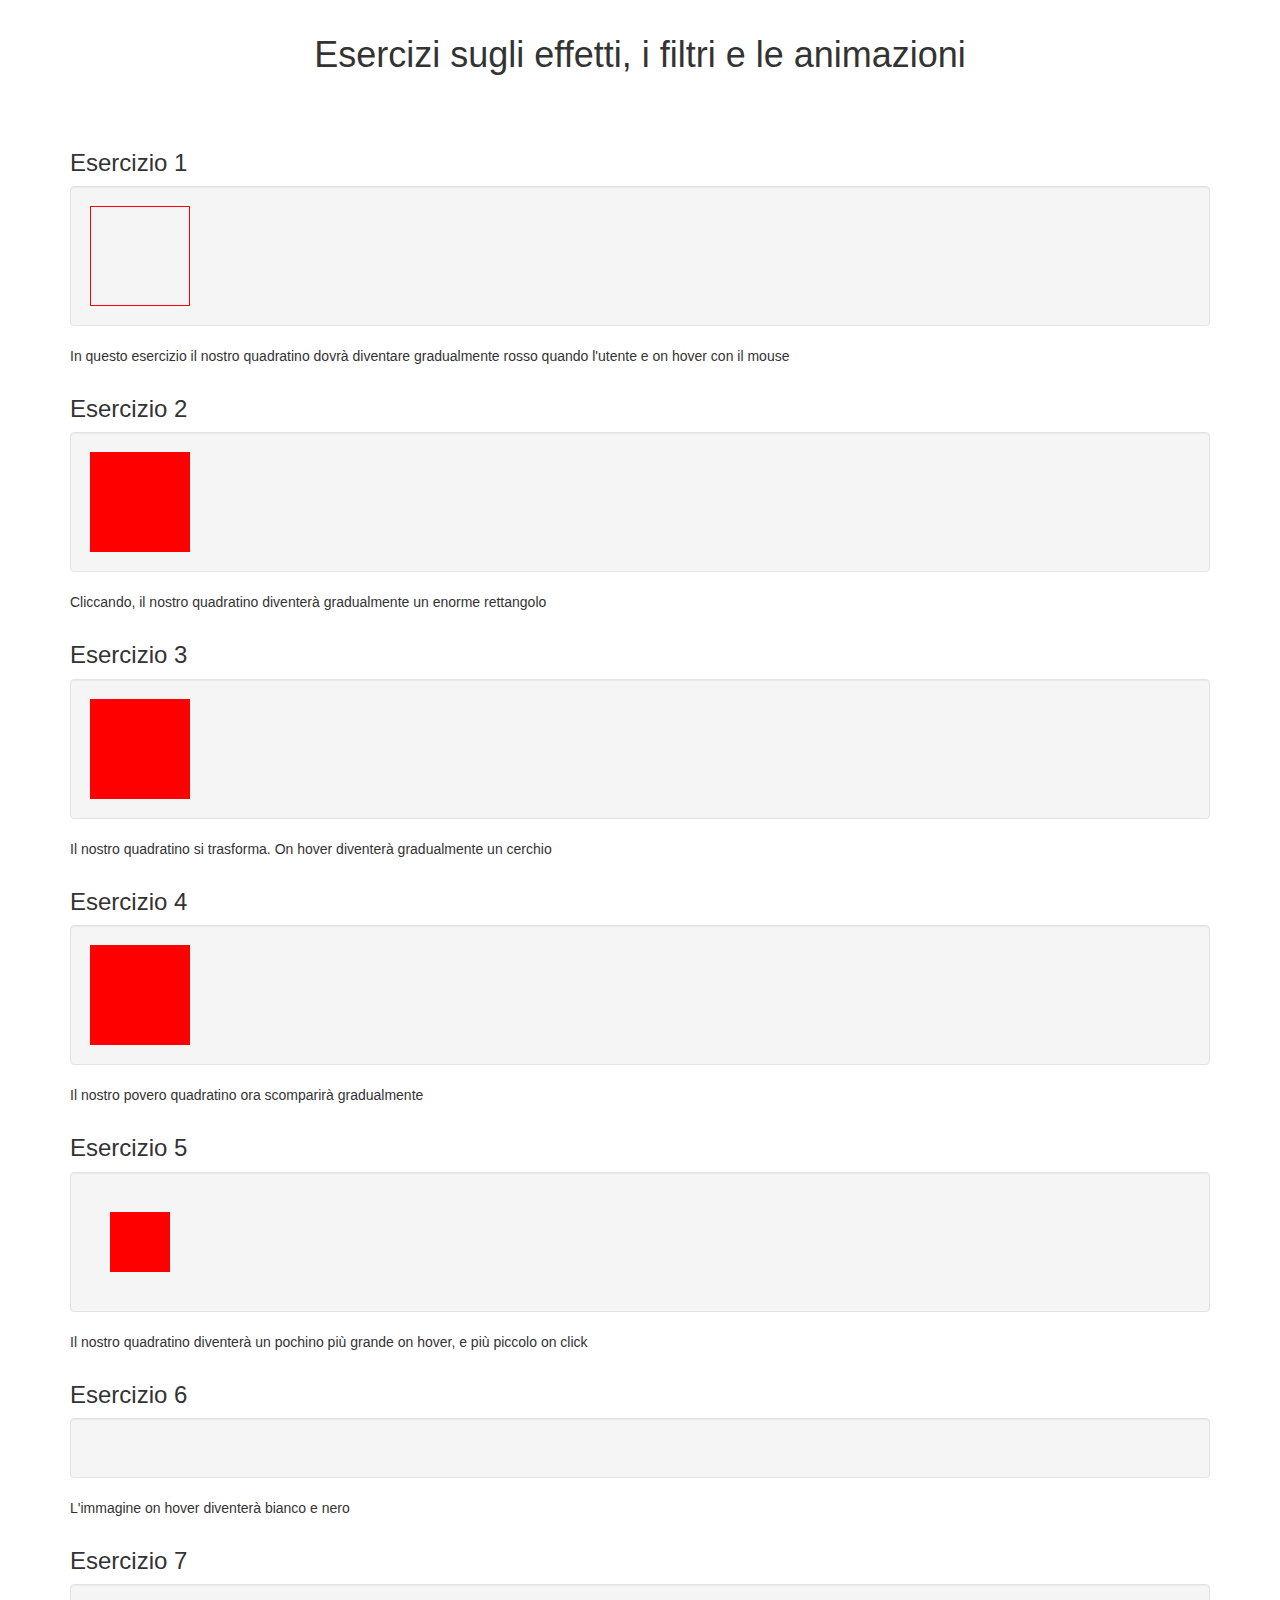
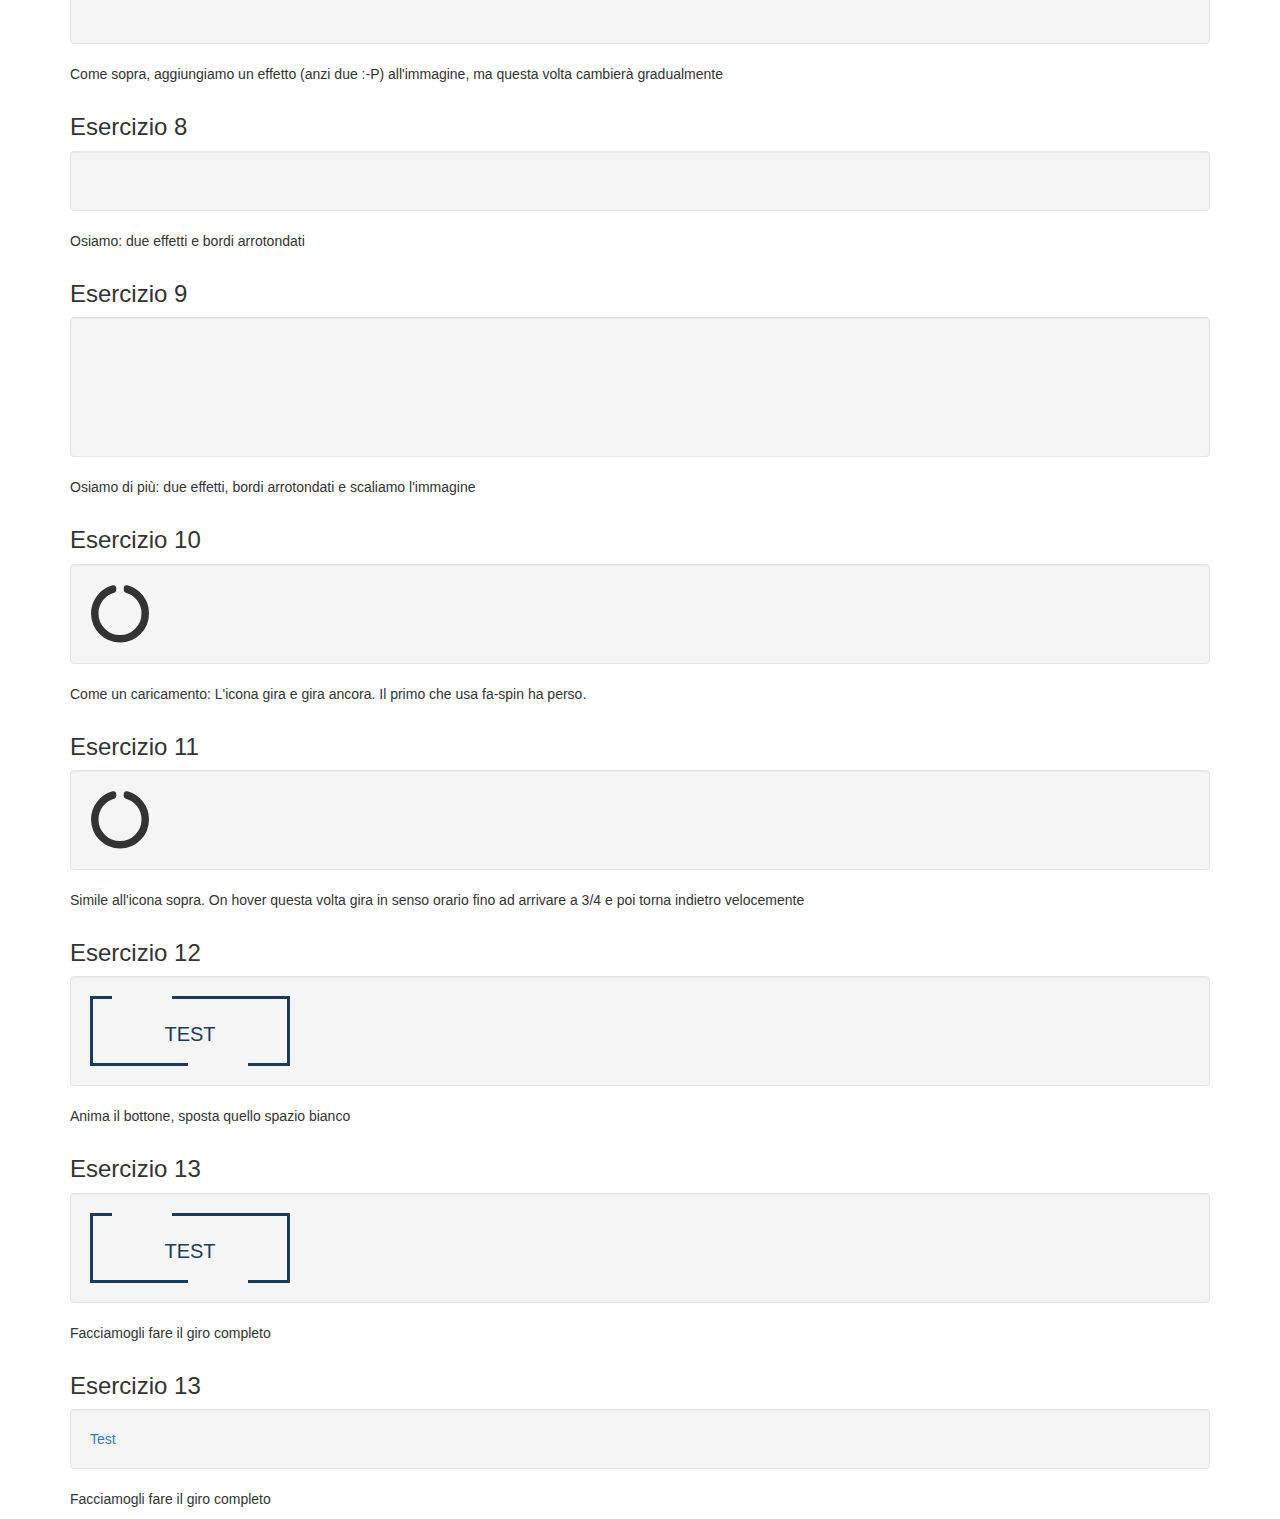
==== bonus/index.html @ 45012652 "Personal take on structure of 13th exercise" ====
<!DOCTYPE html>
<html lang="en" dir="ltr">
    <head>
        <link rel="stylesheet" href="common.css">
        <link rel="stylesheet" href="https://use.fontawesome.com/releases/v5.4.2/css/all.css">
        <link rel="stylesheet" href="https://maxcdn.bootstrapcdn.com/bootstrap/3.3.7/css/bootstrap.min.css">
        <link rel="stylesheet" href="style.css">
        <link rel="stylesheet" href="solutions.css">
        <meta charset="utf-8">
        <title>Effects and other stuff</title>
    </head>
    <body>
        <div class="container">
            <div class="row margin-top-15 margin-bottom-45">
                <div class="col-xs-12 text-center">
                    <h1>Esercizi sugli effetti, i filtri e le animazioni</h1>
                </div>
            </div>
            <!-- Esercizio 1 -->
            <div class="row">
                <div class="col-xs-12">
                    <h3>Esercizio 1</h3>
                </div>
                <div class="col-xs-12">
                    <div class="well">
                        <div class="ex-1-square"></div>
                    </div>
                </div>
                <div class="col-xs-12">
                    <p>In questo esercizio il nostro quadratino dovrà diventare gradualmente rosso quando l'utente e on hover con il mouse</p>
                </div>
            </div>
            <!-- Esercizio 2 -->
            <div class="row">
                <div class="col-xs-12">
                    <h3>Esercizio 2</h3>
                </div>
                <div class="col-xs-12">
                    <div class="well">
                        <div class="ex-2-square"></div>
                    </div>
                </div>
                <div class="col-xs-12">
                    <p>Cliccando, il nostro quadratino diventerà gradualmente un enorme rettangolo</p>
                </div>
            </div>
            <!-- Esercizio 3 -->
            <div class="row">
                <div class="col-xs-12">
                    <h3>Esercizio 3</h3>
                </div>
                <div class="col-xs-12">
                    <div class="well">
                        <div class="ex-3-square"></div>
                    </div>
                </div>
                <div class="col-xs-12">
                    <p>Il nostro quadratino si trasforma. On hover diventerà gradualmente un cerchio</p>
                </div>
            </div>
            <!-- Esercizio 4 -->
            <div class="row">
                <div class="col-xs-12">
                    <h3>Esercizio 4</h3>
                </div>
                <div class="col-xs-12">
                    <div class="well">
                        <div class="ex-4-square"></div>
                    </div>
                </div>
                <div class="col-xs-12">
                    <p>Il nostro povero quadratino ora scomparirà gradualmente</p>
                </div>
            </div>
            <!-- Esercizio 5 -->
            <div class="row">
                <div class="col-xs-12">
                    <h3>Esercizio 5</h3>
                </div>
                <div class="col-xs-12">
                    <div class="well">
                        <div class="ex-5-square"></div>
                    </div>
                </div>
                <div class="col-xs-12">
                    <p>Il nostro quadratino diventerà un pochino più grande on hover, e più piccolo on click</p>
                </div>
            </div>
            <!-- Esercizio 6 -->
            <div class="row">
                <div class="col-xs-12">
                    <h3>Esercizio 6</h3>
                </div>
                <div class="col-xs-12">
                    <div class="well">
                        <img class="ex-6-img" src="https://i.ytimg.com/vi/UJ6GmaZVFkU/maxresdefault.jpg" alt="">
                    </div>
                </div>
                <div class="col-xs-12">
                    <p>L'immagine on hover diventerà bianco e nero</p>
                </div>
            </div>
            <!-- Esercizio 7 -->
            <div class="row">
                <div class="col-xs-12">
                    <h3>Esercizio 7</h3>
                </div>
                <div class="col-xs-12">
                    <div class="well">
                        <img class="ex-7-img" src="https://cdn.spaziogames.it/storage/media/2023/11/7074/fallout-vault-boy.jpg" alt="">
                    </div>
                </div>
                <div class="col-xs-12">
                    <p>Come sopra, aggiungiamo un effetto (anzi due :-P) all'immagine, ma questa volta cambierà gradualmente</p>
                </div>
            </div>
            <!-- Esercizio 8 -->
            <div class="row">
                <div class="col-xs-12">
                    <h3>Esercizio 8</h3>
                </div>
                <div class="col-xs-12">
                    <div class="well">
                        <img class="ex-8-img" src="https://images.unsplash.com/photo-1532274402911-5a369e4c4bb5?ixlib=rb-0.3.5&ixid=eyJhcHBfaWQiOjEyMDd9&s=81a5f1725ca68c549e0054dcfdf269de&w=1000&q=80" alt="">
                    </div>
                </div>
                <div class="col-xs-12">
                    <p>Osiamo: due effetti e bordi arrotondati</p>
                </div>
            </div>
            <!-- Esercizio 9 -->
            <div class="row">
                <div class="col-xs-12">
                    <h3>Esercizio 9</h3>
                </div>
                <div class="col-xs-12">
                    <div class="well">
                        <img class="ex-9-img" src="https://cdn.fstoppers.com/styles/large-16-9/s3/lead/2018/04/jonathan-martin-brunate-lead-image_0.jpg" alt="">
                    </div>
                </div>
                <div class="col-xs-12">
                    <p>Osiamo di più: due effetti, bordi arrotondati e scaliamo l'immagine</p>
                </div>
            </div>
            <!-- Esercizio 10 -->
            <div class="row">
                <div class="col-xs-12">
                    <h3>Esercizio 10</h3>
                </div>
                <div class="col-xs-12">
                    <div class="well">
                        <i class="ex-10-icon fas fa-circle-notch"></i>
                    </div>
                </div>
                <div class="col-xs-12">
                    <p>Come un caricamento: L'icona gira e gira ancora. Il primo che usa fa-spin ha perso.</p>
                </div>
            </div>
            <!-- Esercizio 11 -->
            <div class="row">
                <div class="col-xs-12">
                    <h3>Esercizio 11</h3>
                </div>
                <div class="col-xs-12">
                    <div class="well">
                        <i class="ex-11-icon fas fa-circle-notch"></i>
                    </div>
                </div>
                <div class="col-xs-12">
                    <p>Simile all'icona sopra. On hover questa volta gira in senso orario fino ad arrivare a 3/4 e poi torna indietro velocemente</p>
                </div>
            </div>
            <!-- Esercizio 12 -->
            <div class="row">
                <div class="col-xs-12">
                    <h3>Esercizio 12</h3>
                </div>
                <div class="col-xs-12">
                    <div class="well">
                        <a href="#" class="ex-12-button">
                            <div class="ex-12-top-white"></div>
                            Test
                            <div class="ex-12-bottom-white">

                            </div>
                        </a>
                    </div>
                </div>
                <div class="col-xs-12">
                    <p>Anima il bottone, sposta quello spazio bianco</p>
                </div>
            </div>
            <!-- Esercizio 13 -->
            <div class="row">
                <div class="col-xs-12">
                    <h3>Esercizio 13</h3>
                </div>
                <div class="col-xs-12">
                    <div class="well">
                        <a href="#" class="ex-13-button">
                            <div class="ex-13-top-white"></div>
                            Test
                            <div class="ex-13-bottom-white"></div>
                        </a>
                    </div>
                </div>
                <div class="col-xs-12">
                    <p>Facciamogli fare il giro completo</p>
                </div>
            </div>

            <!-- Esercizio 13 - Scorretti's take -->
            <div class="row">
                <div class="col-xs-12">
                    <h3>Esercizio 13</h3>
                </div>
                <div class="col-xs-12">
                    <div class="well">
                        <a href="#" class="ex-13s-button">
                            <div class="ex-13s-top-white"></div>
                            Test
                            <div class="ex-13s-bottom-white"></div>
                        </a>
                    </div>
                </div>
                <div class="col-xs-12">
                    <p>Facciamogli fare il giro completo</p>
                </div>
            </div>
        </div>
    </body>
</html>
---- bonus/common.css ----
* {
    margin: 0;
    padding: 0;
    box-sizing: border-box;
}

.margin-top-15 {
    margin-top: 15px;
}
.margin-top-30 {
    margin-top: 30px;
}
.margin-top-45 {
    margin-top: 45px;
}
.margin-top-60 {
    margin-top: 60px;
}
.margin-top-75 {
    margin-top: 75px;
}

.margin-bottom-15 {
    margin-bottom: 15px;
}
.margin-bottom-30 {
    margin-bottom: 30px;
}
.margin-bottom-45 {
    margin-bottom: 45px;
}
.margin-bottom-60 {
    margin-bottom: 60px;
}
.margin-bottom-75 {
    margin-bottom: 75px;
}
---- bonus/style.css ----
.ex-1-square {
    width: 100px;
    height: 100px;
    border: 1px solid red;
}
.ex-2-square {
    width: 100px;
    height: 100px;
    background: red;
}
.ex-3-square {
    width: 100px;
    height: 100px;
    background: red;
}
.ex-4-square {
    width: 100px;
    height: 100px;
    background: red;
}
.ex-5-square {
    margin: 20px;
    width: 60px;
    height: 60px;
    background: red;
}
.ex-6-img, .ex-7-img, .ex-8-img {
    width: 500px;
}

.ex-9-img {
    margin: 50px 100px;
    width: 400px;
}
.ex-10-icon {
    font-size: 60px;
}
.ex-11-icon {
    font-size: 60px;
}
.ex-12-button, .ex-13-button {
    position: relative;
    display: block;
    width: 200px;
    height: 70px;
    text-transform: uppercase;
    border: 3px solid #1b3c59;
    color: #1b3c59;
    font-size: 20px;
    line-height: 70px;
    text-align: center;
    text-decoration: none;
}
.ex-12-top-white, .ex-13-top-white {
    position: absolute;
    top: -10px;
    left: 10%;
    background: #f5f5f5;
    width: 60px;
    height: 20px;
}
.ex-12-bottom-white, .ex-13-bottom-white {
    position: absolute;
    bottom: -10px;
    right: 20%;
    background: #f5f5f5;
    width: 60px;
    height: 20px;
}
---- bonus/solutions.css ----
/* Exercise #1 */
.ex-1-square {
    transition: 1.5s;
}

.ex-1-square:hover {
    background-color: #ff0000;
}

/* Exercise #2 */
.ex-2-square {
    transition: 4s linear;
    display: flex;

    align-items: center;
    text-align: center;
}

.ex-2-square:active {
    width: 100%;
}

.ex-2-square::after {
    opacity: 0;
    content: "I'M WIIIIIIIIIIDE";
    width: 100%;
    font: 700 2rem;
    color: white;

    transition: 1s ease-out 2s;
}

.ex-2-square:active::after {
    opacity: 1;
    font-size: 4rem;
}

/* Exercise #3 */
.ex-3-square {
    transition: 3s ease-in;
}

.ex-3-square:hover {
    border-radius: 50%;
}

/* Exercise #4 */
.ex-4-square {
    transition: 2s ease-out;
}

.ex-4-square:hover {
    opacity: 0;
}

/* Exercise #5 */
.ex-5-square {
    transition: 1s ease-in-out;
}

.ex-5-square:hover {
    transform: scale( calc(5 / 3) );
}

.ex-5-square:active {
    transform: scale( calc( 1 / (5 / 3) ) );
}

/* Exercise #6 */
.ex-6-img:hover {
    filter: grayscale(100%);
}

/* Exercise #7 */
.ex-7-img {
    transition: 2s;
}

.ex-7-img:hover {
    filter: saturate(40%) sepia(50%);
}

/* Exercise #8 */
.ex-8-img {
    transition: 2s ease-out;
}

.ex-8-img:hover {
    border-radius: 25% 50% / 90%;
    filter: invert(80%) hue-rotate(180deg);
}

/* Exercise #9 */
.ex-9-img {
    transition: 1s linear;
}

.ex-9-img:hover {
    filter: saturate(400%) contrast(150%);
    transform: scale(1.5);
    border-radius: 50% 25% 50% 25%;
}

/* Exercise #10 */
.ex-10-icon {
    animation: loading 2s infinite linear reverse;
}

@keyframes loading {
    0% {
        transform: rotate(360deg);
    }
}

/* Exercise #11 */
.ex-11-icon:hover {
    animation: maybe-loading 1.5s ease-in-out alternate infinite;
}

@keyframes maybe-loading {
    100% {
        transform: rotate(270deg);
    }
}

/* Exercise #12 */
.ex-12-button:hover .ex-12-top-white {
    animation: top-gap-12 .5s linear alternate 2;
}

@keyframes top-gap-12 {
    100% {
        left: 50%;
    }
}

.ex-12-button:hover .ex-12-bottom-white {
    animation: bottom-gap-12 .5s linear alternate 2;
}

@keyframes bottom-gap-12 {
    100% {
        right: 60%;
    }
}

/* Exercise #13 */
.ex-13-button:hover .ex-13-top-white {
    animation: top-gap-13 3s linear infinite;
}

@keyframes top-gap-13 {
    0% {
        left: 10%;
        top: -10px;
    }

    30.15% {
        left: calc(100% - 40px);
        top: -10px;
    }

    43.15% {
        left: calc(100% - 40px);
        top: calc(100% - 10px);
    }

    80.15% {
        left: -20px;
        top: calc(100% - 10px);
    }

    93.15% {
        left: -20px;
        top: -10px;
    }

    100% {
        left: 10%;
        top: -10px;
    }
}

.ex-13-button:hover .ex-13-bottom-white {
    animation: bottom-gap-13 3s linear infinite;
}

@keyframes bottom-gap-13 {
    0% {
        right: 20%;
        bottom: -10px;
    }

    28.85% {
        right: calc(100% - 40px);
        bottom: -10px;
    }

    41.85% {
        right: calc(100% - 40px);
        bottom: calc(100% - 10px);
    }

    78.85% {
        right: -20px;
        bottom: calc(100% - 10px);
    }

    91.85% {
        right: -20px;
        bottom: -10px;
    }

    100% {
        right: 20%;
        bottom: -10px;
    }
}
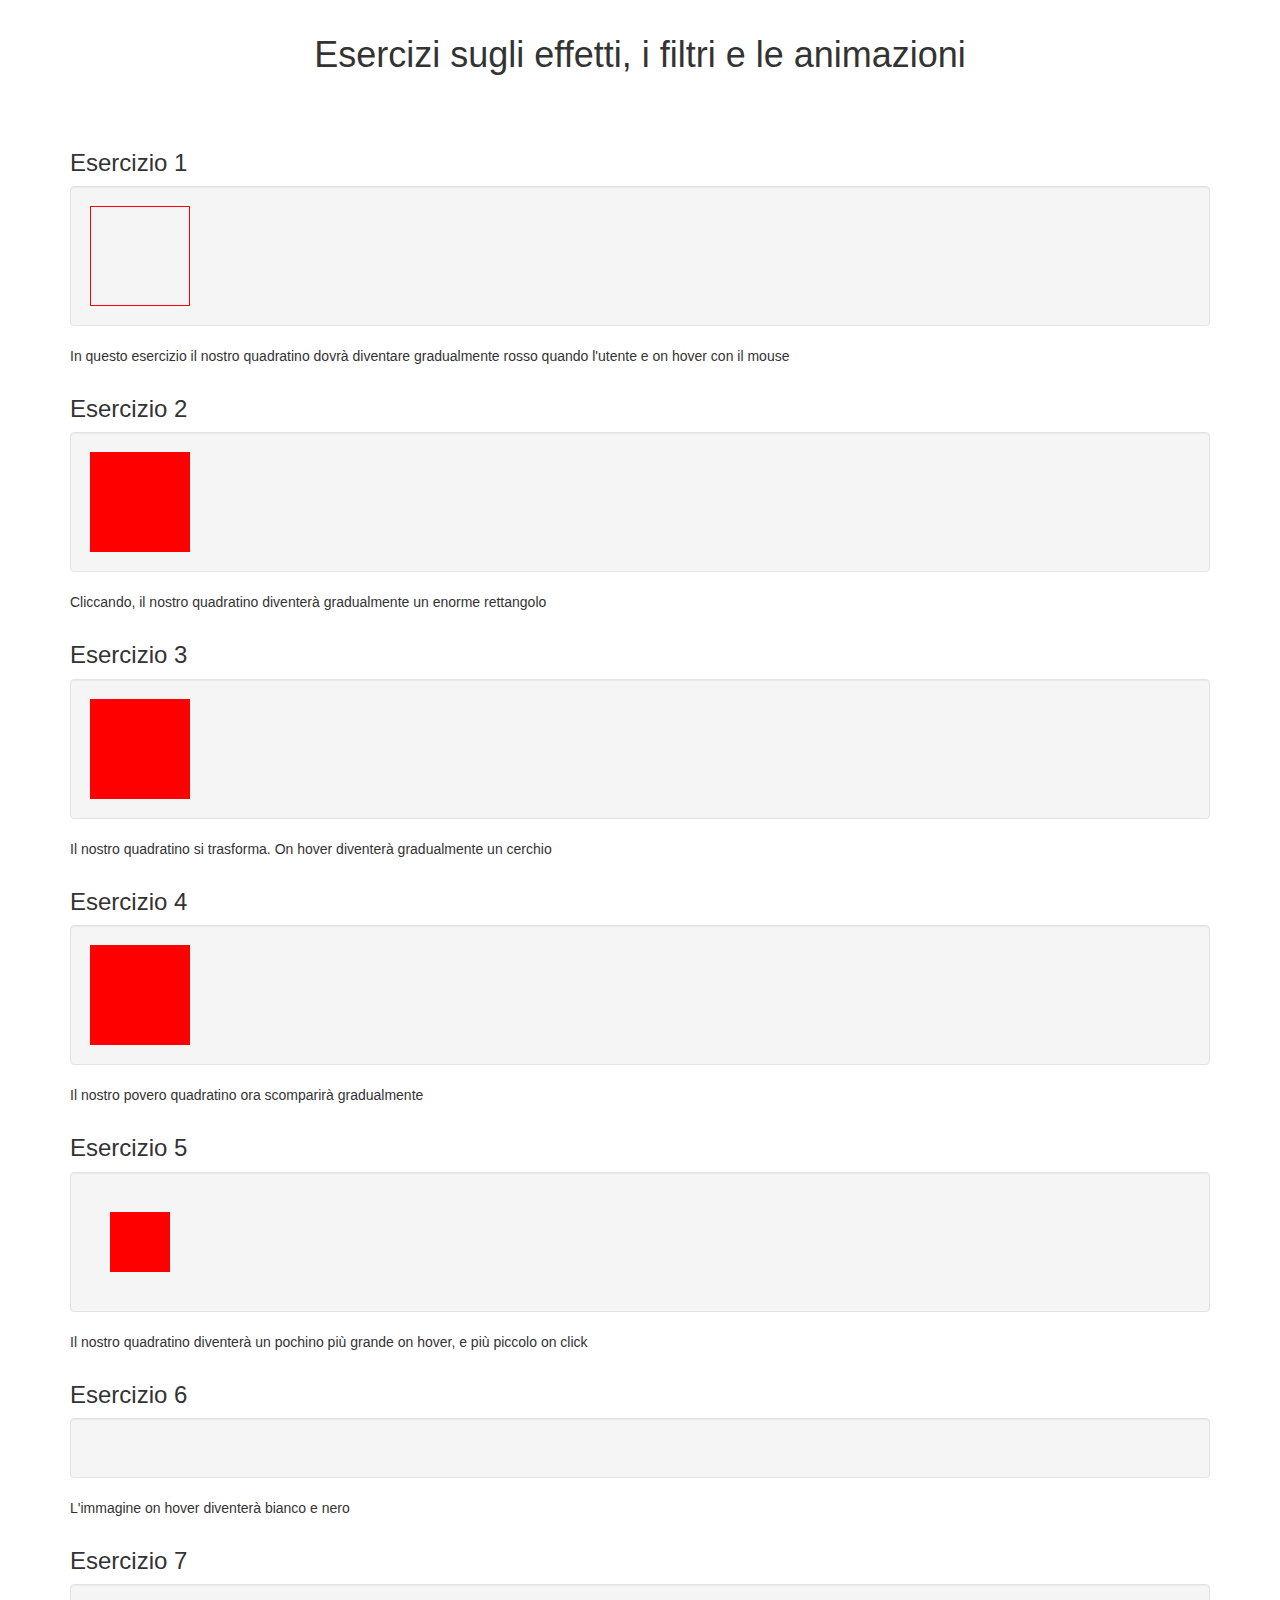
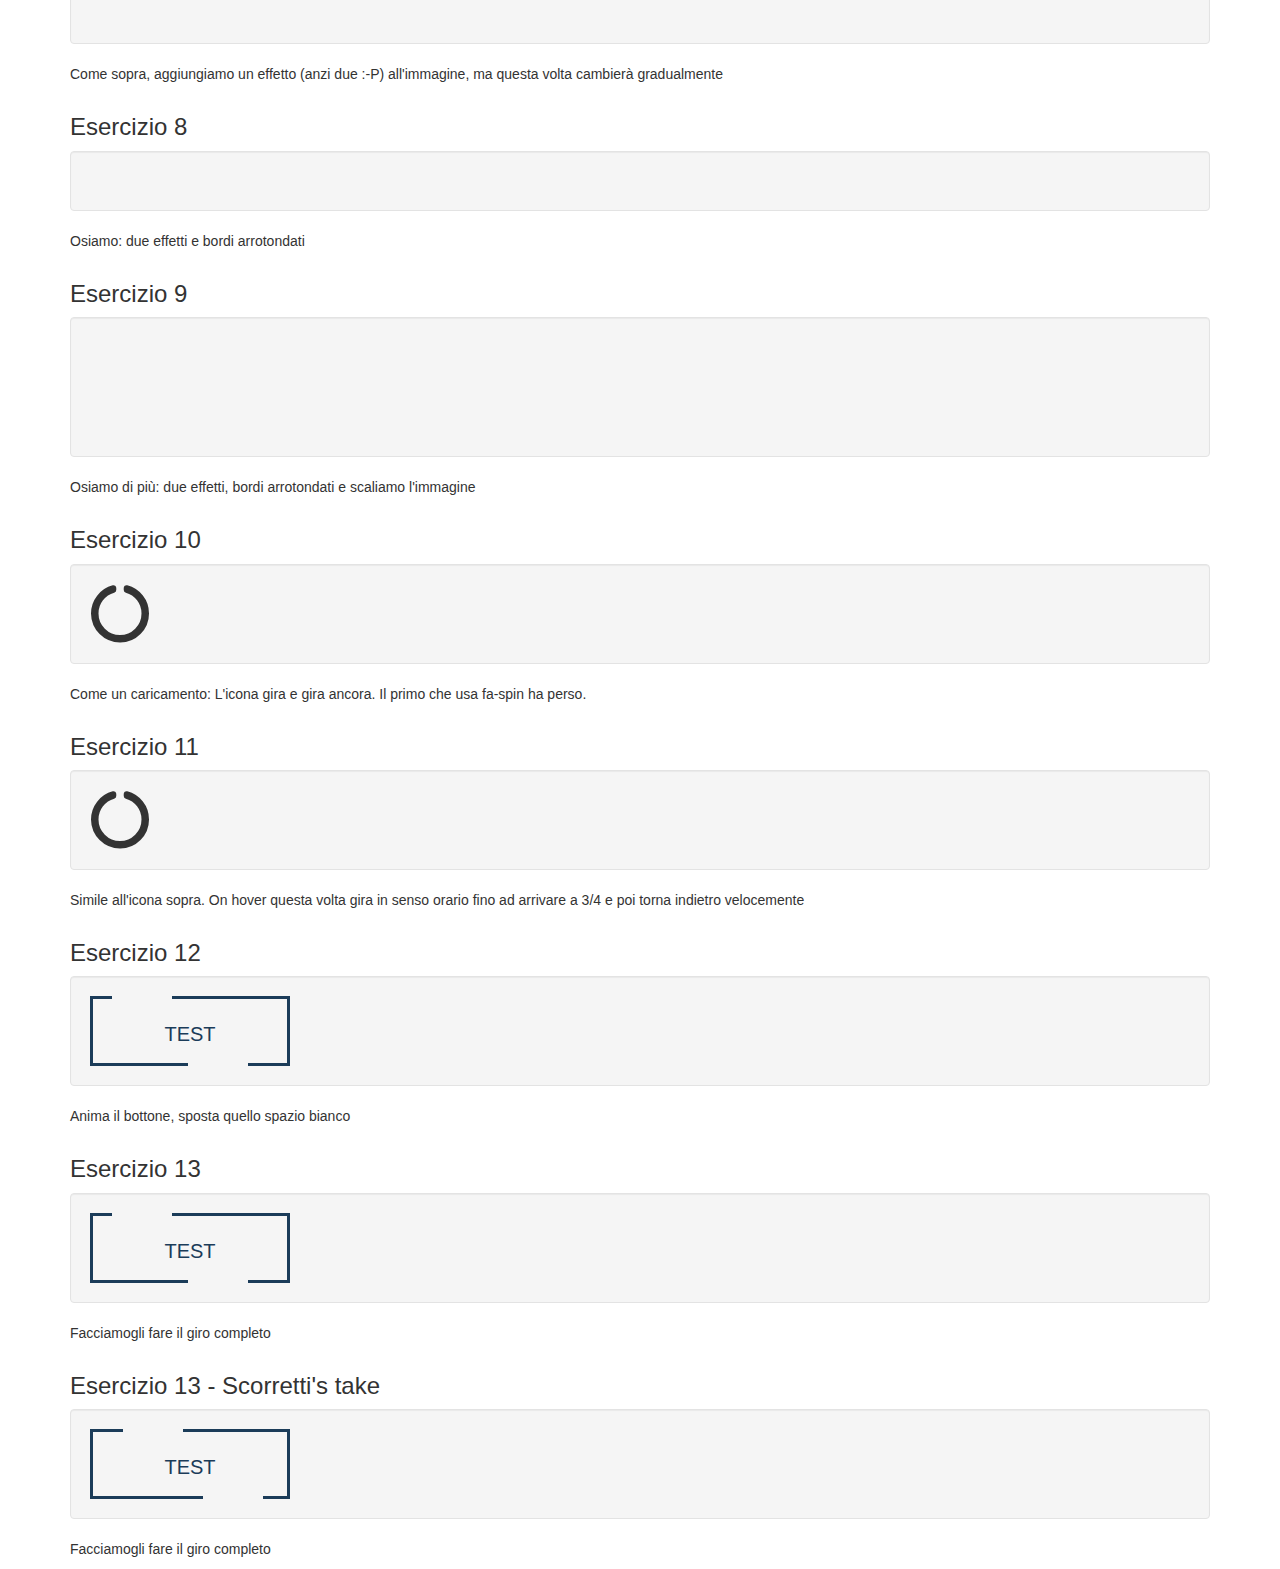
==== commit e5c0895f: "Personal take completed (all relative too font size of ex-13s-button and very few code)" ====
--- a/bonus/index.html
+++ b/bonus/index.html
@@ -212,14 +212,14 @@
             <!-- Esercizio 13 - Scorretti's take -->
             <div class="row">
                 <div class="col-xs-12">
-                    <h3>Esercizio 13</h3>
+                    <h3>Esercizio 13 - Scorretti's take</h3>
                 </div>
                 <div class="col-xs-12">
                     <div class="well">
                         <a href="#" class="ex-13s-button">
-                            <div class="ex-13s-top-white"></div>
+                            <div class="ex-13s-top-white gap"></div>
                             Test
-                            <div class="ex-13s-bottom-white"></div>
+                            <div class="ex-13s-bottom-white gap"></div>
                         </a>
                     </div>
                 </div>
--- a/bonus/style.css
+++ b/bonus/style.css
@@ -67,3 +67,36 @@
     width: 60px;
     height: 20px;
 }
+
+
+/* Esercizio 13 - Scorretti's take */
+.ex-13s-button {
+    position: relative;
+    display: block;
+    width: 10em;
+    height: 3.5em;
+    text-transform: uppercase;
+    border: .15em solid #1b3c59;
+    color: #1b3c59;
+    font-size: 20px;
+    line-height: 3.5em;
+    text-align: center;
+    text-decoration: none;
+}
+
+.gap {
+    position: absolute;
+    width: 3em;
+    height: 1em;
+    background: #f5f5f5;
+}
+
+.ex-13s-top-white {
+    bottom: 2.925em;
+    left: 1.5em;
+}
+
+.ex-13s-bottom-white {
+    bottom: -.575em;
+    left: 5.5em;
+}--- a/bonus/solutions.css
+++ b/bonus/solutions.css
@@ -215,4 +215,46 @@
         right: 20%;
         bottom: -10px;
     }
+}
+
+
+/* Esercizio 13 - Scorretti's take */
+.ex-13s-button:hover .ex-13s-top-white {
+    animation: gap-13s 3s linear infinite;
+}
+
+.ex-13s-button:hover .ex-13s-bottom-white {
+    bottom: 2.925em;
+    left: 1.5em;
+    animation: gap-13s 3s linear -1.5s infinite;
+}
+
+@keyframes gap-13s {
+    0% {
+        transform: translate(0);
+    }
+
+    25.9% {
+        transform: translate(6em , 0);
+    }
+
+    38.9% {
+        transform: translate(6em , 3.5em);
+    }
+
+    50% {
+        transform: translate(4em , 3.5em);
+    }
+
+    75.9% {
+        transform: translate(-2em , 3.5em);
+    }
+
+    88.9% {
+        transform: translate(-2em , 0);
+    }
+
+    100% {
+        transform: translate(0 , 0);
+    }
 }